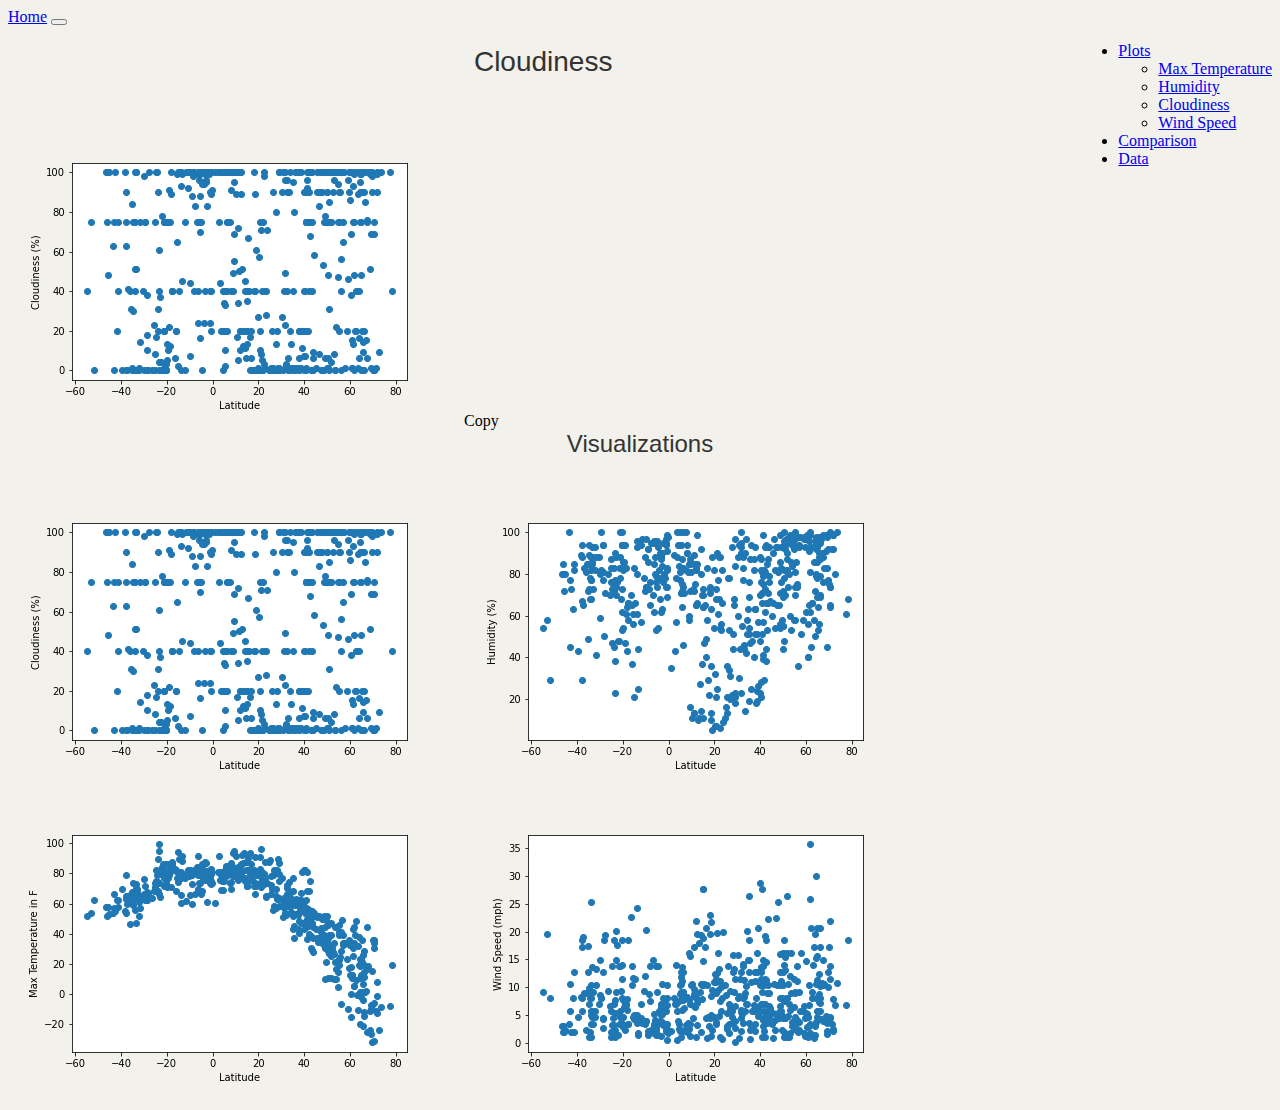
==== WebVisualizations/cloud.html @ 7ca65922 "Add files via upload" ====
<!DOCTYPE html>
<html lang="en">
  <head>
      <meta charset="UTF-8">
      <title>Cloudiness</title>
      <link href="https://cdn.jsdelivr.net/npm/bootstrap@5.0.0-beta3/dist/css/bootstrap.min.css" rel="stylesheet" integrity="sha384-eOJMYsd53ii+scO/bJGFsiCZc+5NDVN2yr8+0RDqr0Ql0h+rP48ckxlpbzKgwra6" crossorigin="anonymous">
<script src="https://cdn.jsdelivr.net/npm/bootstrap@5.0.0-beta3/dist/js/bootstrap.bundle.min.js" integrity="sha384-JEW9xMcG8R+pH31jmWH6WWP0WintQrMb4s7ZOdauHnUtxwoG2vI5DkLtS3qm9Ekf" crossorigin="anonymous"></script>
<link rel="stylesheet" type="text/css" href="./assets/style.css">     
</head>
<body>
  <nav class="navbar navbar-expand-lg navbar-dark bg-dark">
    <div class="container-fluid">
      <div class = "nav">
      <a class="navbar-brand" href="./index.html">Home</a>
      <button class="navbar-toggler" type="button" data-bs-toggle="collapse" data-bs-target="#navbarNavDarkDropdown" aria-controls="navbarNavDarkDropdown" aria-expanded="false" aria-label="Toggle navigation">
        <span class="navbar-toggler-icon"></span>
      </button>
      <div class="collapse navbar-collapse" id="navbarNavDarkDropdown">
        <ul class="navbar-nav">
          <li class="nav-item dropdown">
            <a class="nav-link dropdown-toggle" href="#" id="navbarDarkDropdownMenuLink" role="button" data-bs-toggle="dropdown" aria-expanded="false">
              Plots
            </a>
            <ul class="dropdown-menu dropdown-menu-dark" aria-labelledby="navbarDarkDropdownMenuLink">
              <li><a class="dropdown-item" href="./temp.html">Max Temperature</a></li>
              <li><a class="dropdown-item" href="./humidity.html">Humidity</a></li>
              <li><a class="dropdown-item" href="./cloud.html">Cloudiness</a></li>
              <li><a class="dropdown-item" href="./wind.html">Wind Speed</a></li>
            </ul>
          </li>
          <li class="nav-item">
            <a class="nav-link" href="./comparison.html" role="button" aria-expanded="false">
              Comparison
            </a> </li>
            <li class="nav-item">
                <a class="nav-link" href="./data.html" role="button" aria-expanded="false">
                  Data
                </a> </li>
        </ul>
      </div>
      </div>
    </div>
  </nav>


  <div class="col">
    <p class="h1">Cloudiness</p>
</div>

<div class="row">
  <div class="col-md-8">
      <img src="./visualizations/LatvCloud.png">
      Copy
  </div>
  <div class="col-md-2">
    <div class="h2">Visualizations</div>
   
  <a href="./cloud.html"><img src="./visualizations/LatvCloud.png" class="img-fluid"></a>
     <a href="./humidity.html"><img src="./visualizations/LatvHum.png" class="img-fluid"></a>
     <a href="./temp.html"><img src="./visualizations/LatvTemp.png" class="img-fluid"></a>
  <a href="./wind.html"><img src="./visualizations/LatvWind.png" class="img-fluid"></a></div>
        
    
</div>
  </div>
</body>
</html>
---- WebVisualizations/assets/style.css ----
body{
    background: #efeee7cf;  
  }

img {
    padding: 10px;
  }

.copy {
    margin: 20 !important;
    font-family: Garamond, Georgia, "Times New Roman", Times, serif;
    font-size: 18px;
    line-height: 150%;
    color: #333;
  }

  .h1 {
    padding: 20px 0;
    margin: 0;
    margin-bottom: 20px;
    font-size: 28px;
    color: #333;
    text-align: center;
    font-family: Verdana, Arial, Helvetica, sans-serif;
  }
  
  .h2 {
    font-size: 24px;
    color: #333;
    font-family: Verdana, Arial, Helvetica, sans-serif;
    text-align: center;
    margin-bottom: 20px;
  }
  
  .navbar-nav{
    float:right;
  }
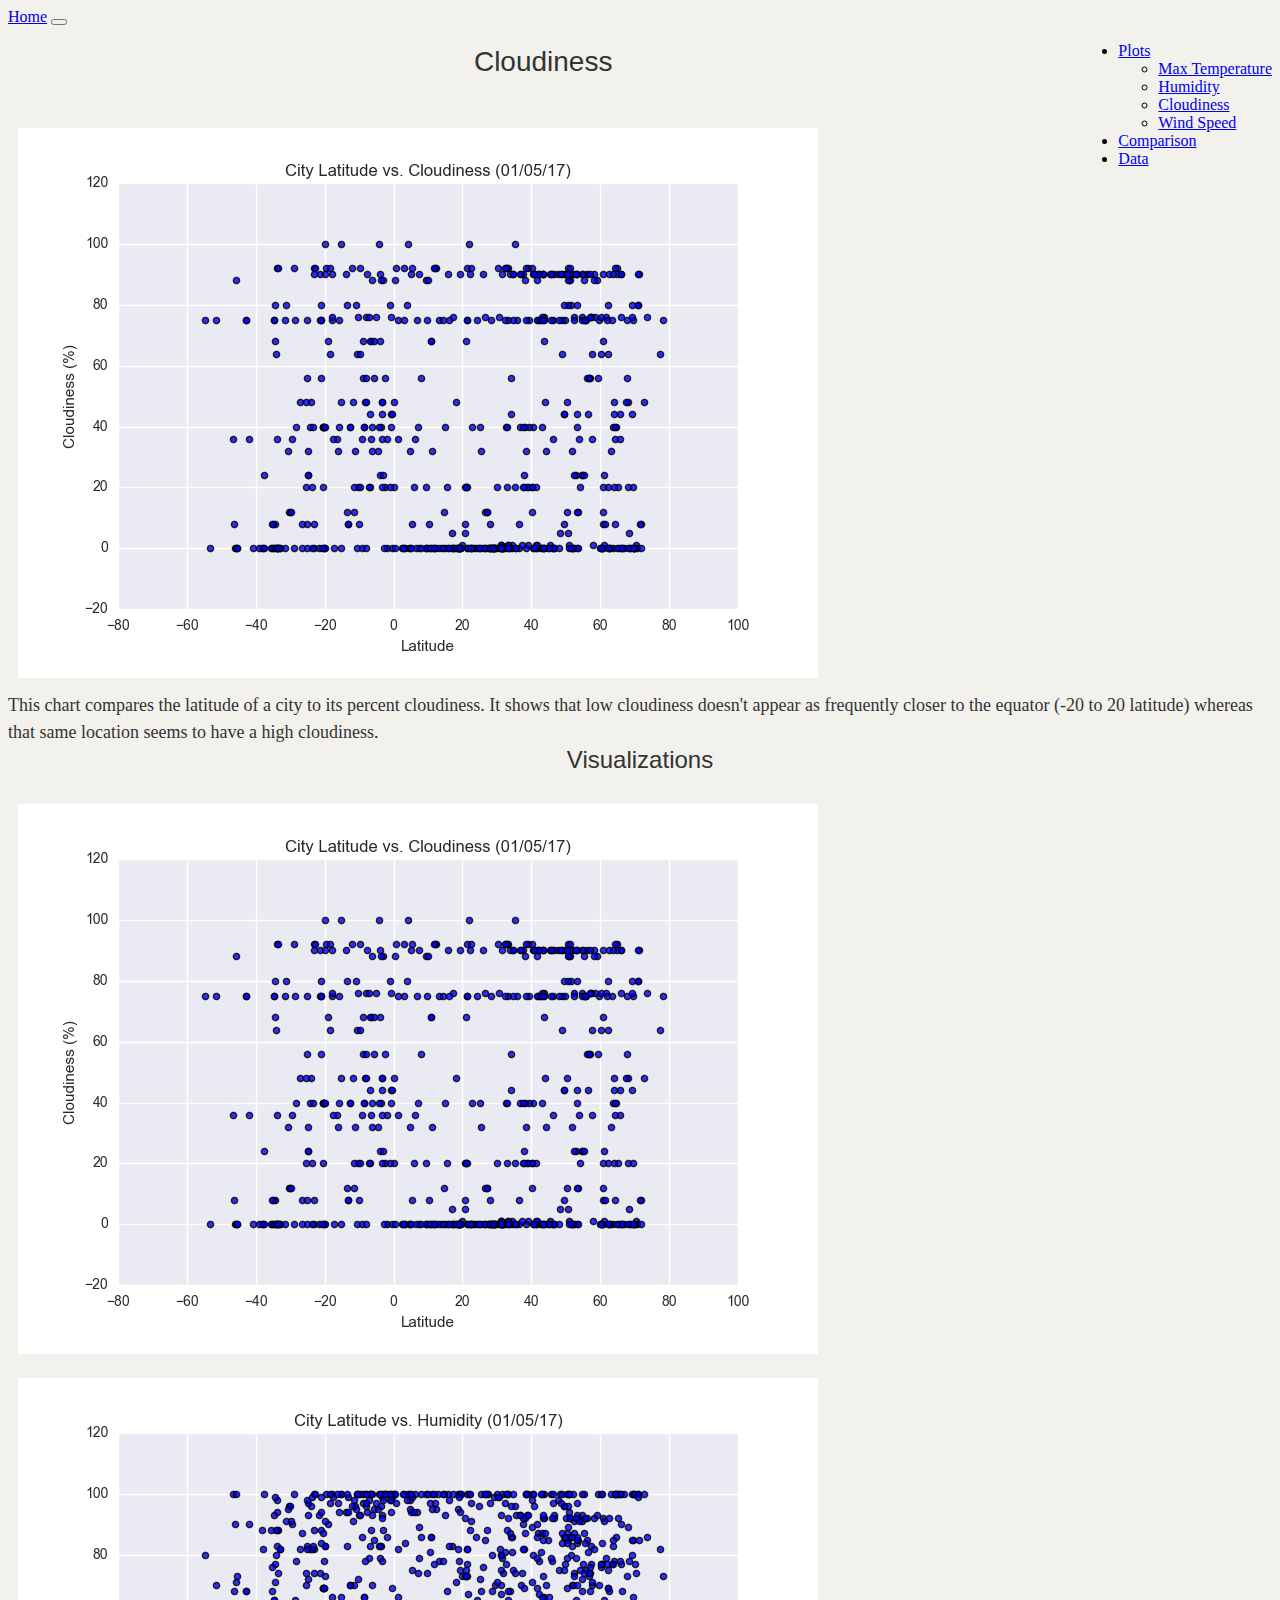
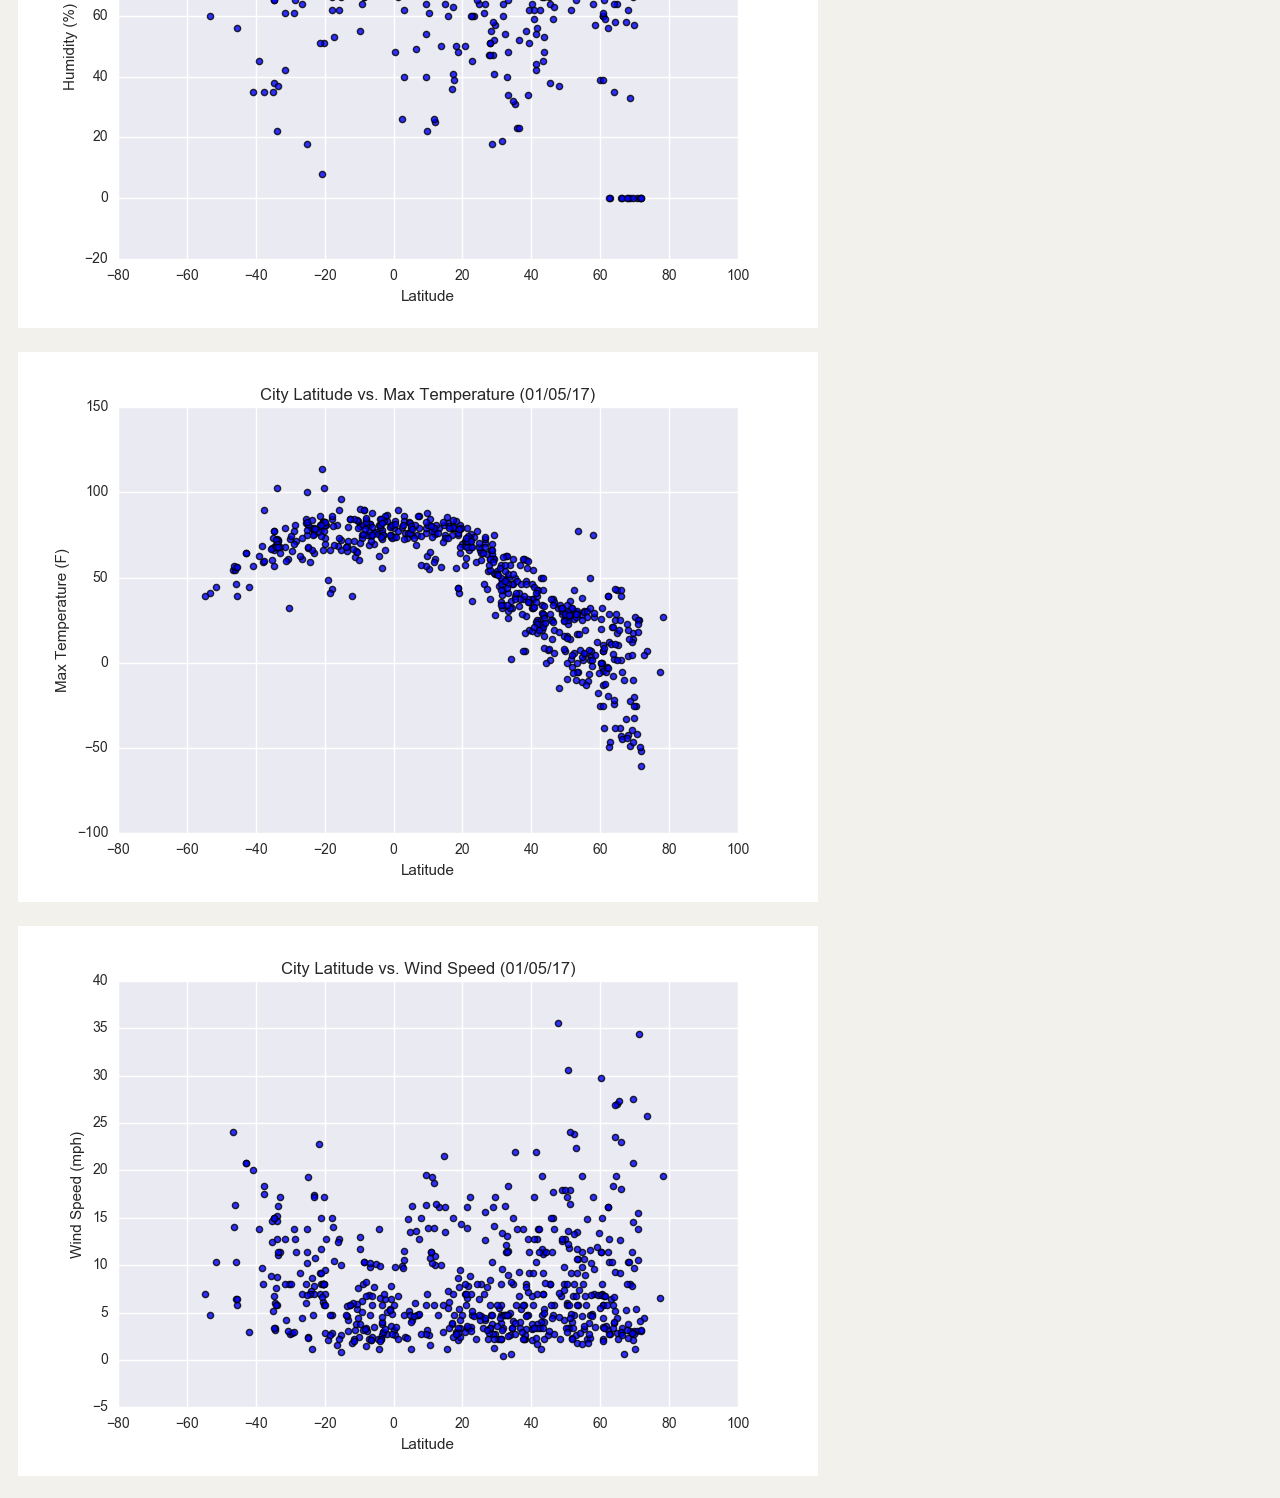
==== commit 30edc4fd: "Add files via upload" ====
--- a/WebVisualizations/cloud.html
+++ b/WebVisualizations/cloud.html
@@ -50,7 +50,7 @@
 <div class="row">
   <div class="col-md-8">
       <img src="./visualizations/LatvCloud.png">
-      Copy
+      <div class="copy">This chart compares the latitude of a city to its percent cloudiness. It shows that low cloudiness doesn't appear as frequently closer to the equator (-20 to 20 latitude) whereas that same location seems to have a high cloudiness.</div>
   </div>
   <div class="col-md-2">
     <div class="h2">Visualizations</div>
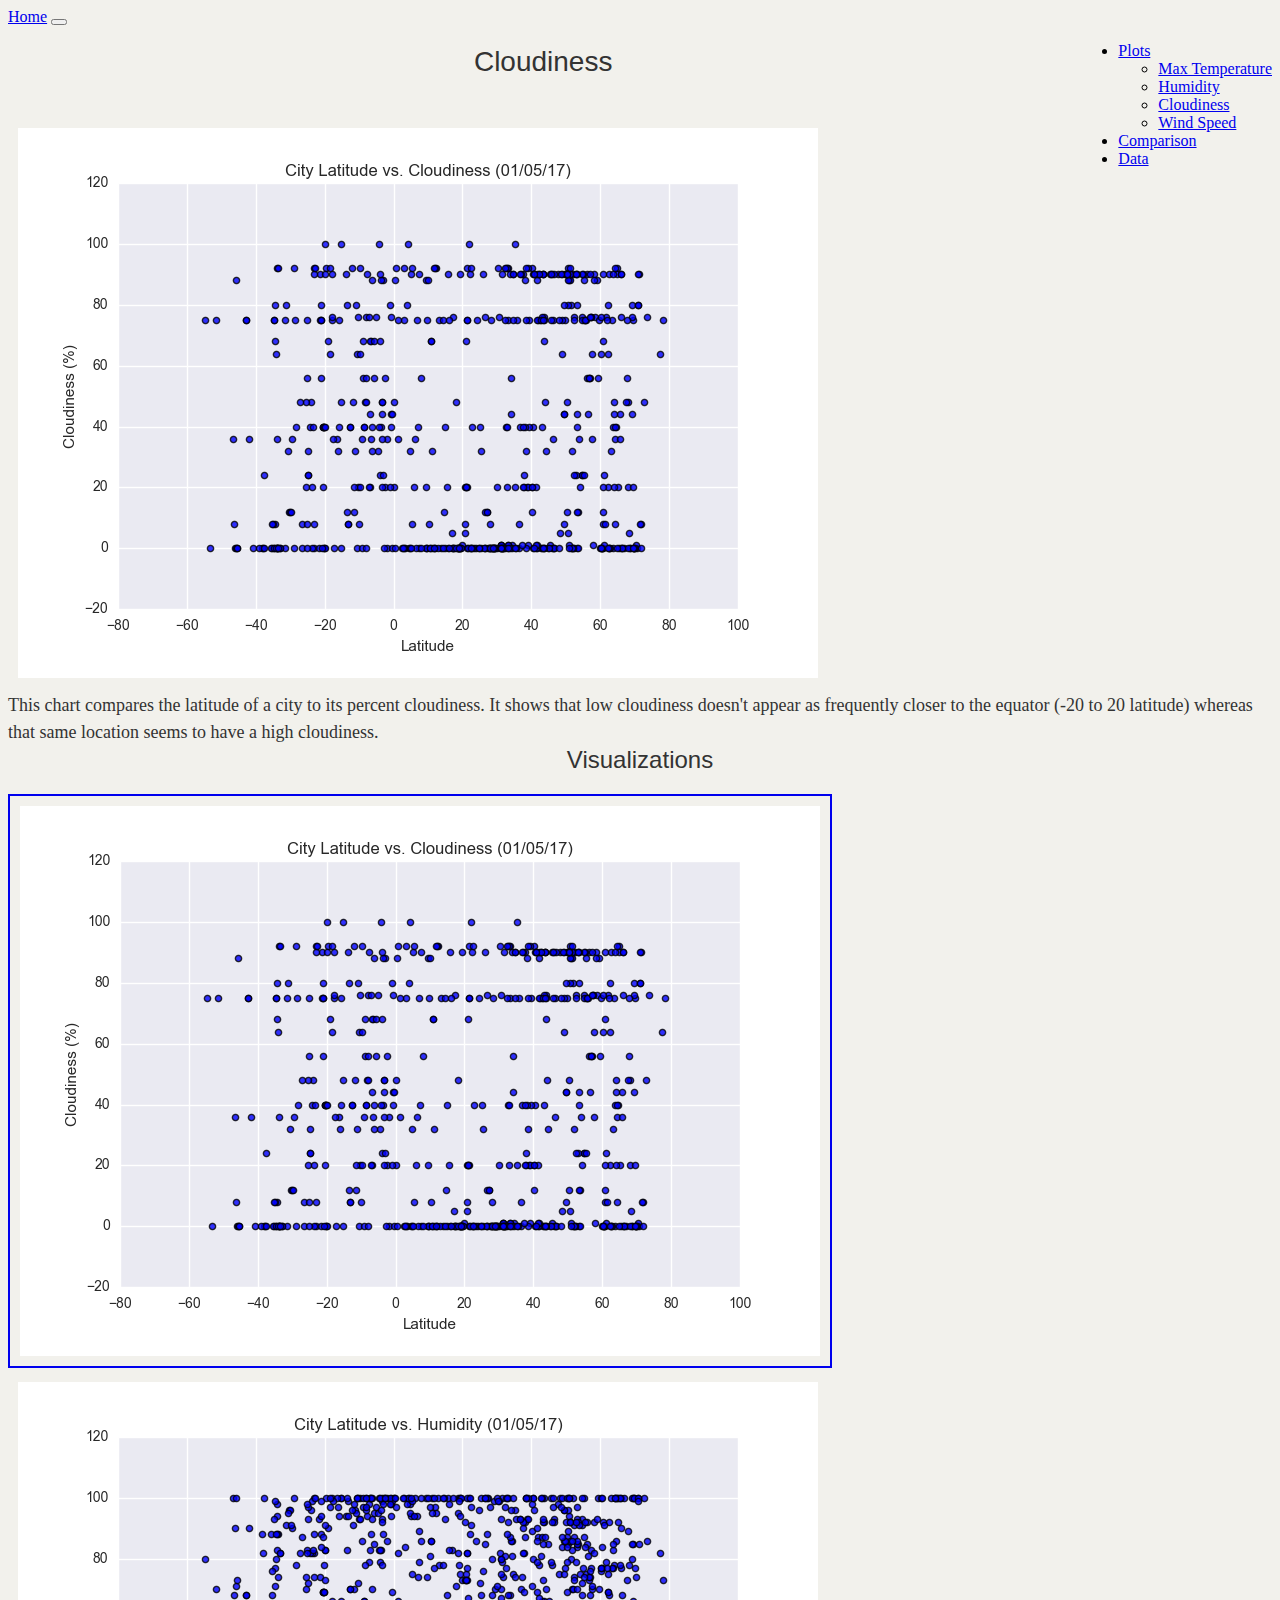
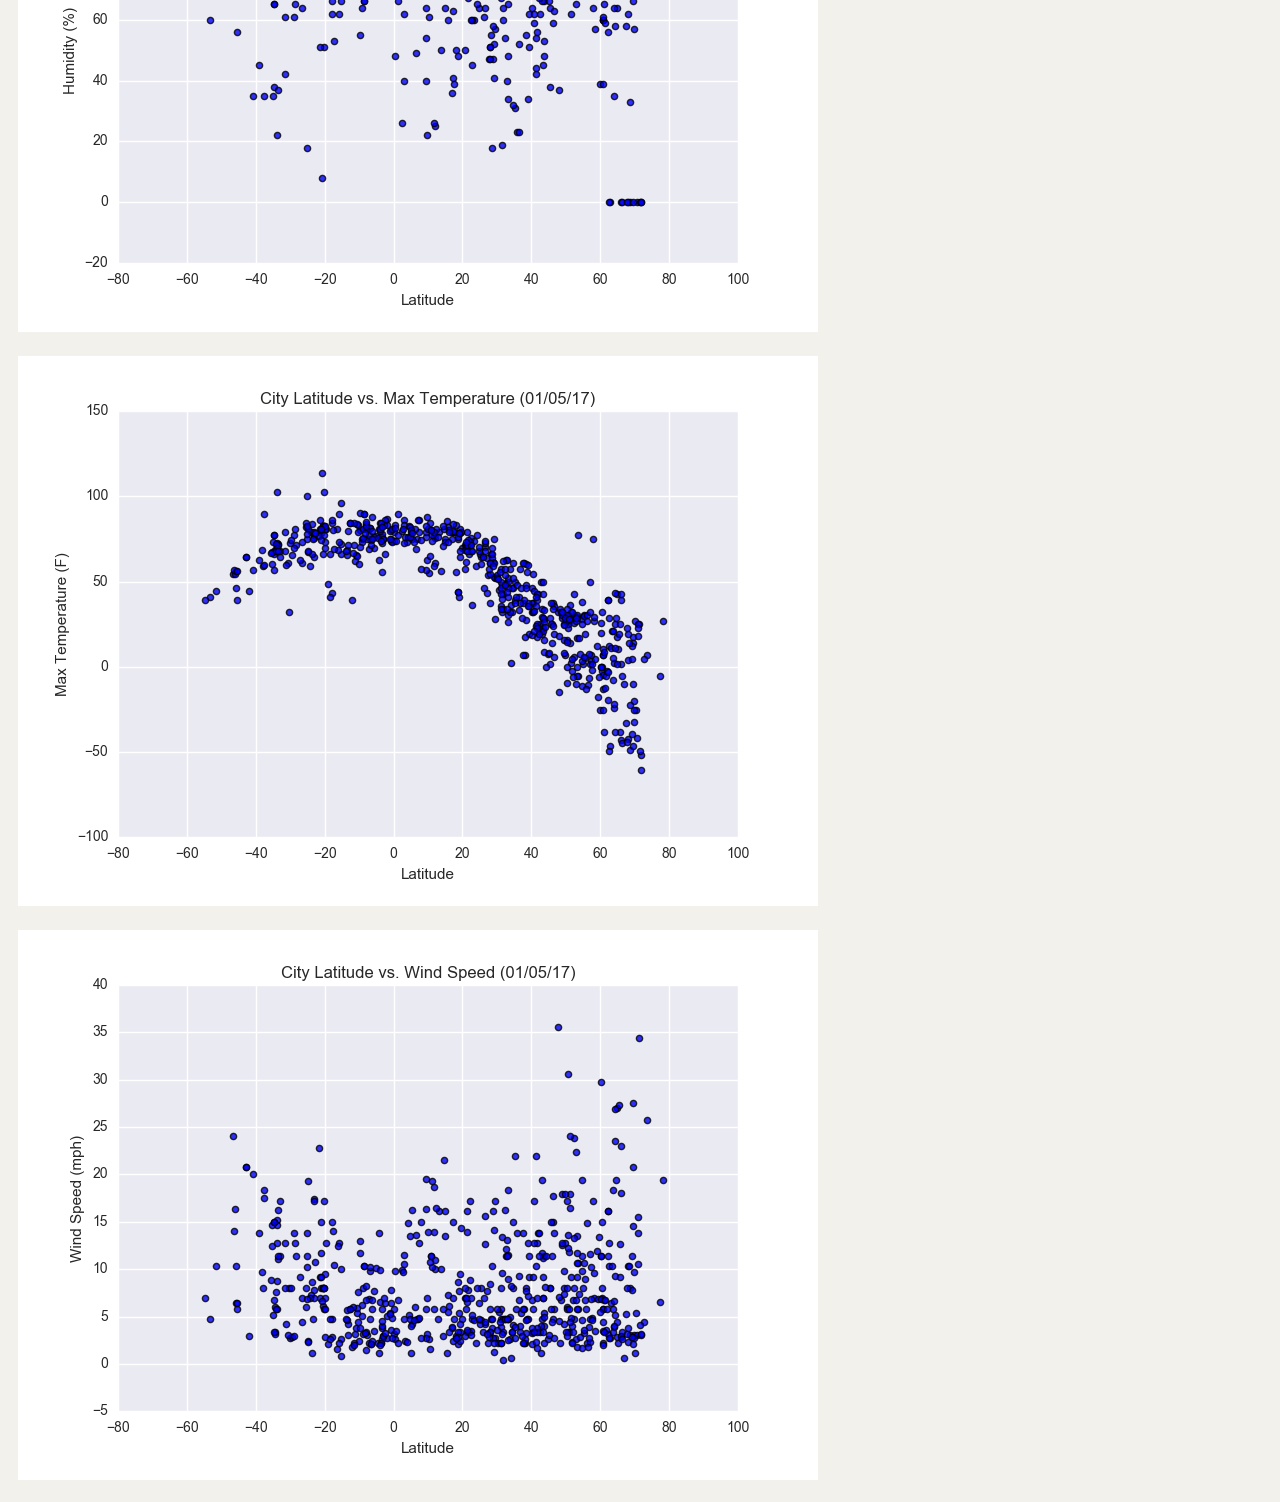
==== commit 90edc78e: "Add files via upload" ====
--- a/WebVisualizations/cloud.html
+++ b/WebVisualizations/cloud.html
@@ -2,6 +2,7 @@
 <html lang="en">
   <head>
       <meta charset="UTF-8">
+      <meta name="viewport" content="width=device-width, initial-scale=1.0">
       <title>Cloudiness</title>
       <link href="https://cdn.jsdelivr.net/npm/bootstrap@5.0.0-beta3/dist/css/bootstrap.min.css" rel="stylesheet" integrity="sha384-eOJMYsd53ii+scO/bJGFsiCZc+5NDVN2yr8+0RDqr0Ql0h+rP48ckxlpbzKgwra6" crossorigin="anonymous">
 <script src="https://cdn.jsdelivr.net/npm/bootstrap@5.0.0-beta3/dist/js/bootstrap.bundle.min.js" integrity="sha384-JEW9xMcG8R+pH31jmWH6WWP0WintQrMb4s7ZOdauHnUtxwoG2vI5DkLtS3qm9Ekf" crossorigin="anonymous"></script>
@@ -49,20 +50,20 @@
 
 <div class="row">
   <div class="col-md-8">
-      <img src="./visualizations/LatvCloud.png">
+      <img src="./visualizations/LatvCloud.png" class="img-fluid">
       <div class="copy">This chart compares the latitude of a city to its percent cloudiness. It shows that low cloudiness doesn't appear as frequently closer to the equator (-20 to 20 latitude) whereas that same location seems to have a high cloudiness.</div>
   </div>
   <div class="col-md-2">
     <div class="h2">Visualizations</div>
    
-  <a href="./cloud.html"><img src="./visualizations/LatvCloud.png" class="img-fluid"></a>
-     <a href="./humidity.html"><img src="./visualizations/LatvHum.png" class="img-fluid"></a>
-     <a href="./temp.html"><img src="./visualizations/LatvTemp.png" class="img-fluid"></a>
-  <a href="./wind.html"><img src="./visualizations/LatvWind.png" class="img-fluid"></a></div>
+  <a href="./cloud.html"><img src="./visualizations/LatvCloud.png" class="img-fluid active_img image_link"></a>
+     <a href="./humidity.html"><img src="./visualizations/LatvHum.png" class="img-fluid image_link"></a>
+     <a href="./temp.html"><img src="./visualizations/LatvTemp.png" class="img-fluid image_link"></a>
+  <a href="./wind.html"><img src="./visualizations/LatvWind.png" class="img-fluid image_link"></a></div>
         
-    
+    </div>
 </div>
-  </div>
+ 
 </body>
 </html>
 
--- a/WebVisualizations/assets/style.css
+++ b/WebVisualizations/assets/style.css
@@ -5,8 +5,23 @@
 
 img {
     padding: 10px;
+    display: inline-block;
   }
+.image_link:hover {
+   opacity: 0.5;
+}
 
+th {
+  text-align: center;
+  background: #333;  
+  color: #efeee7cf;
+}
+
+.active_img {
+  border-color: rgb(10, 98, 101);
+  border: 2px;
+  border-style: solid;
+}
 .copy {
     margin: 20 !important;
     font-family: Garamond, Georgia, "Times New Roman", Times, serif;
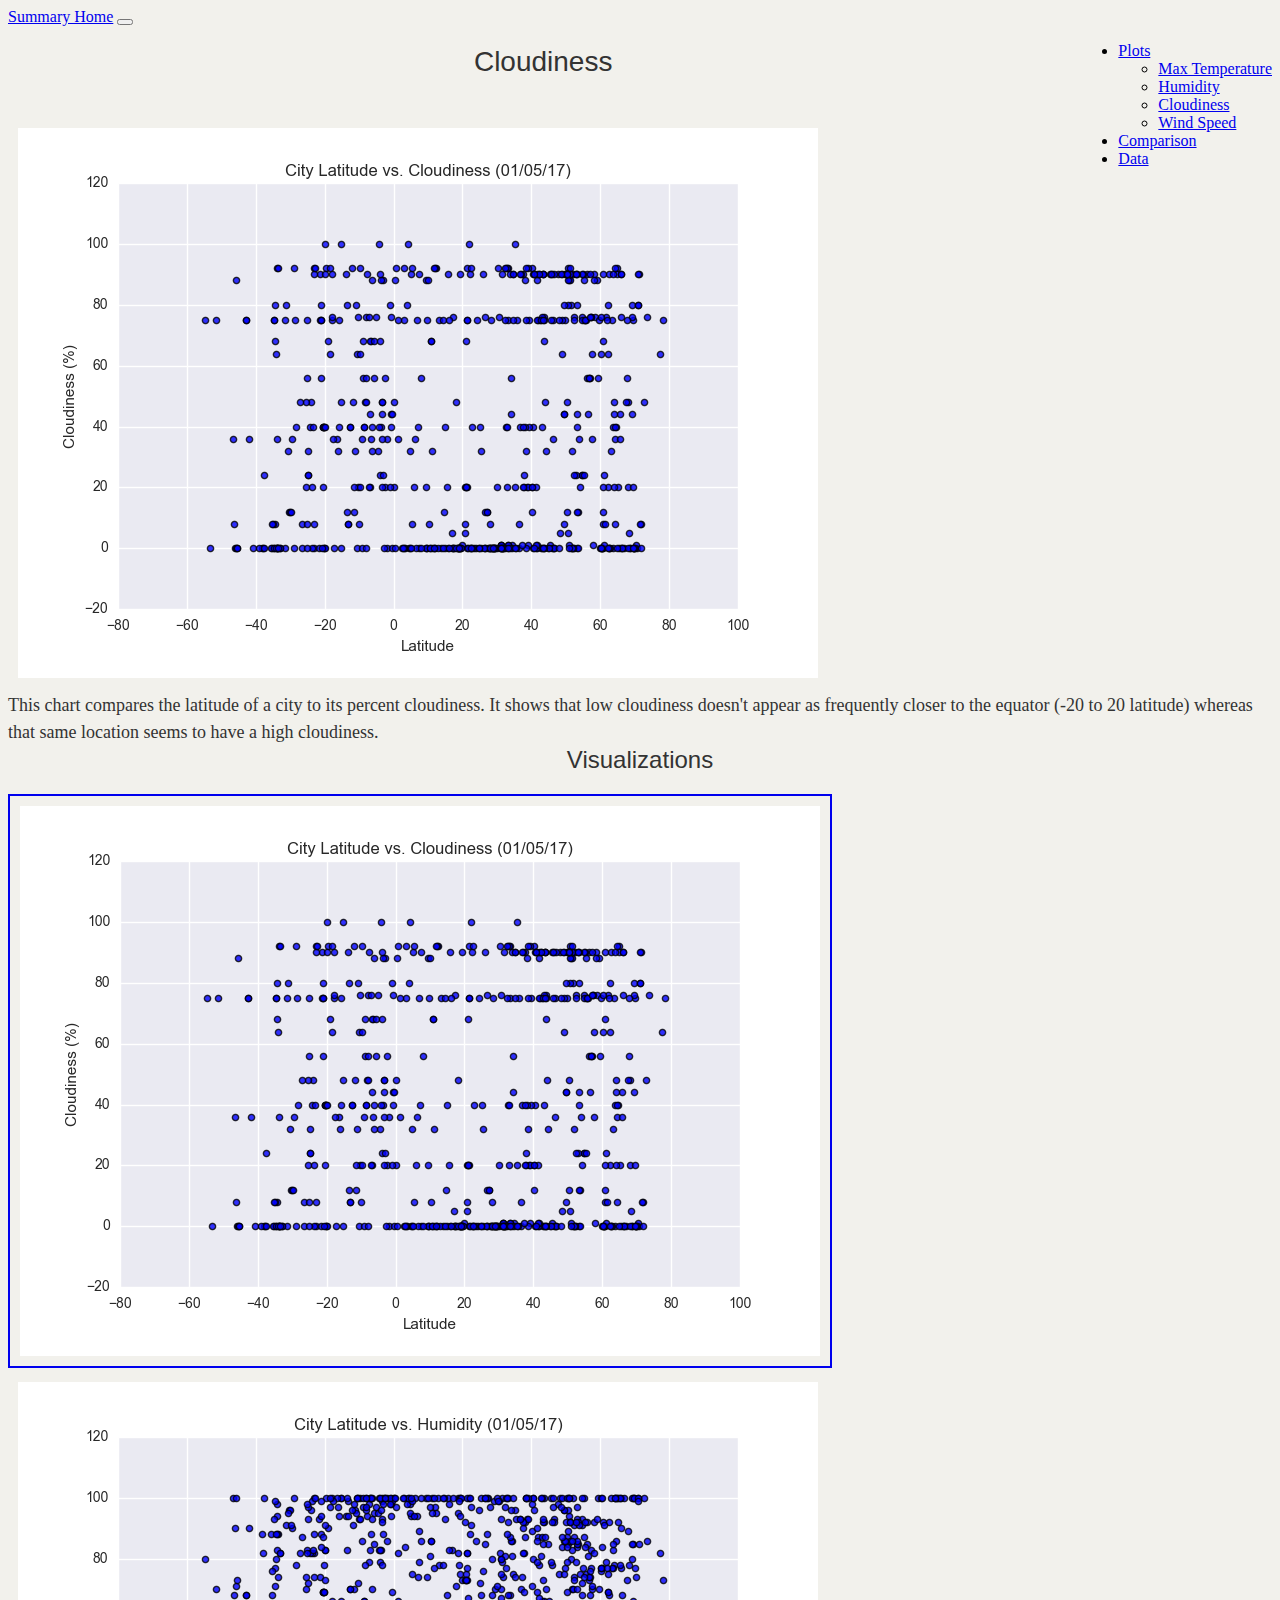
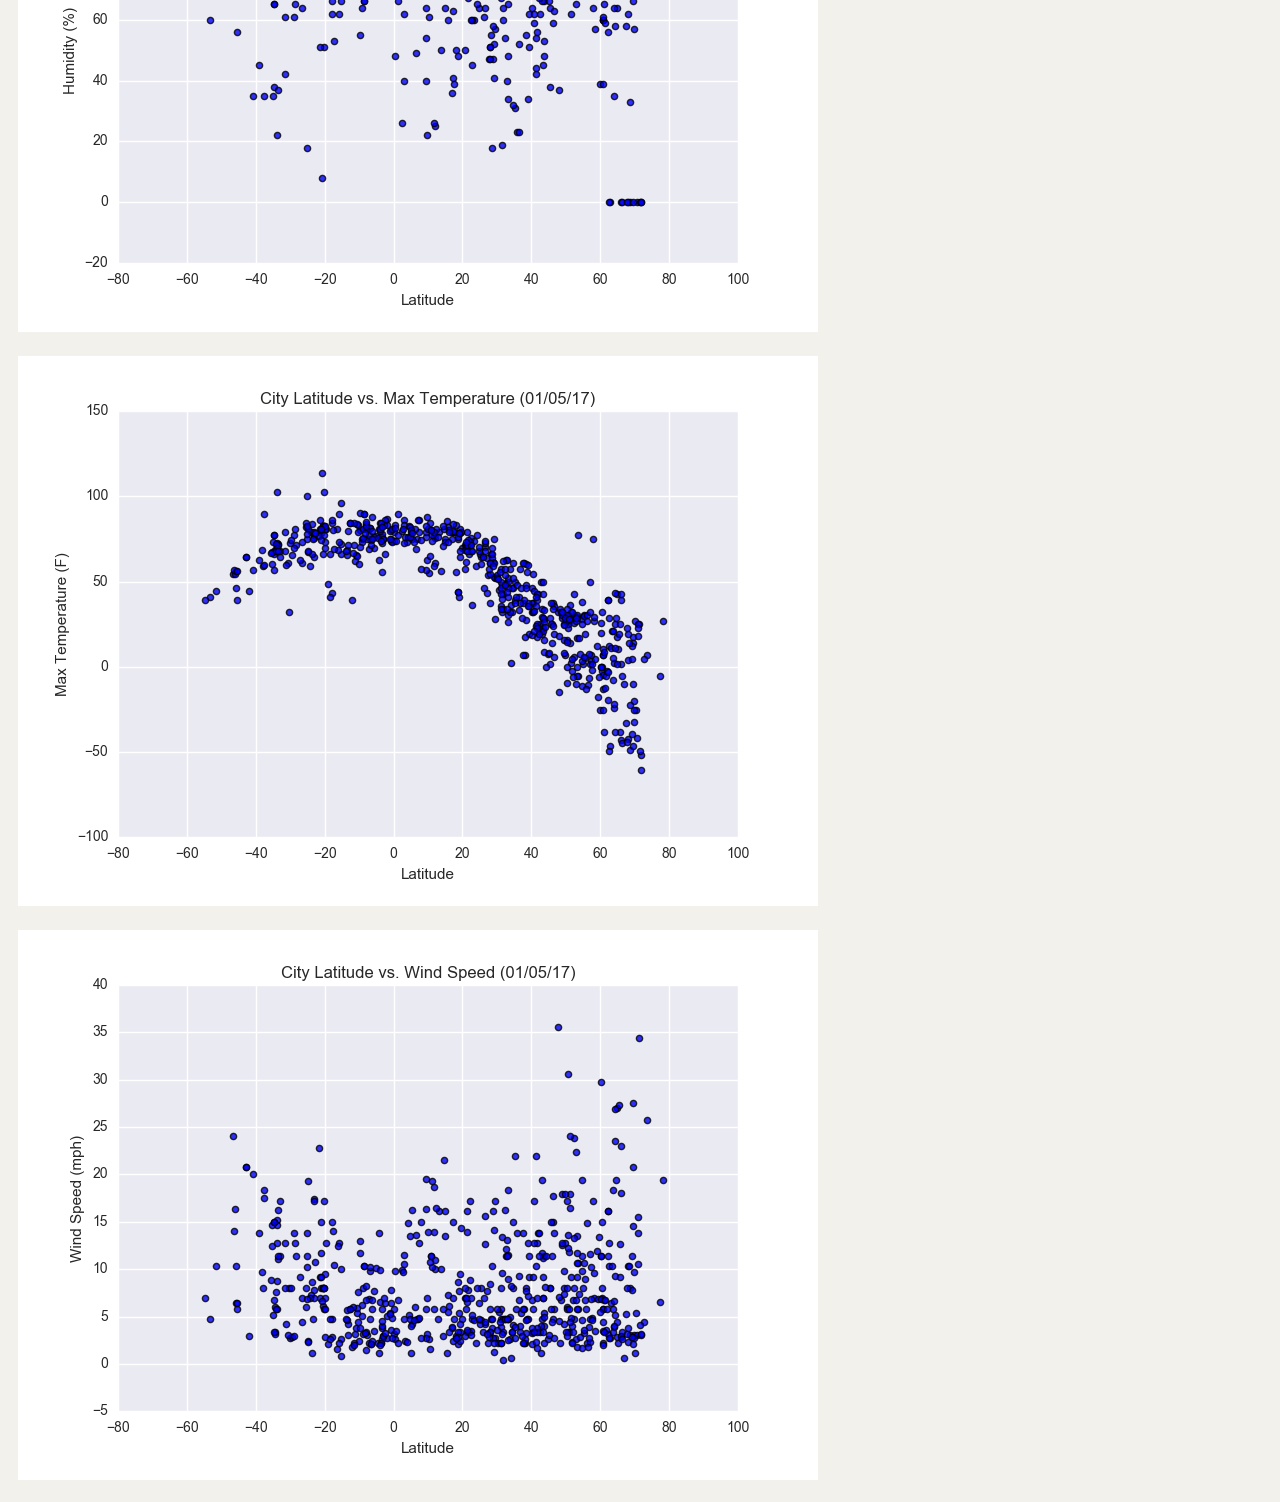
==== commit 671cd33c: "Add files via upload" ====
--- a/WebVisualizations/cloud.html
+++ b/WebVisualizations/cloud.html
@@ -12,7 +12,7 @@
   <nav class="navbar navbar-expand-lg navbar-dark bg-dark">
     <div class="container-fluid">
       <div class = "nav">
-      <a class="navbar-brand" href="./index.html">Home</a>
+      <a class="navbar-brand" href="./index.html">Summary Home</a>
       <button class="navbar-toggler" type="button" data-bs-toggle="collapse" data-bs-target="#navbarNavDarkDropdown" aria-controls="navbarNavDarkDropdown" aria-expanded="false" aria-label="Toggle navigation">
         <span class="navbar-toggler-icon"></span>
       </button>
@@ -43,7 +43,7 @@
     </div>
   </nav>
 
-
+<div class="container">
   <div class="col">
     <p class="h1">Cloudiness</p>
 </div>
@@ -62,7 +62,7 @@
   <a href="./wind.html"><img src="./visualizations/LatvWind.png" class="img-fluid image_link"></a></div>
         
     </div>
-</div>
+</div></div>
  
 </body>
 </html>
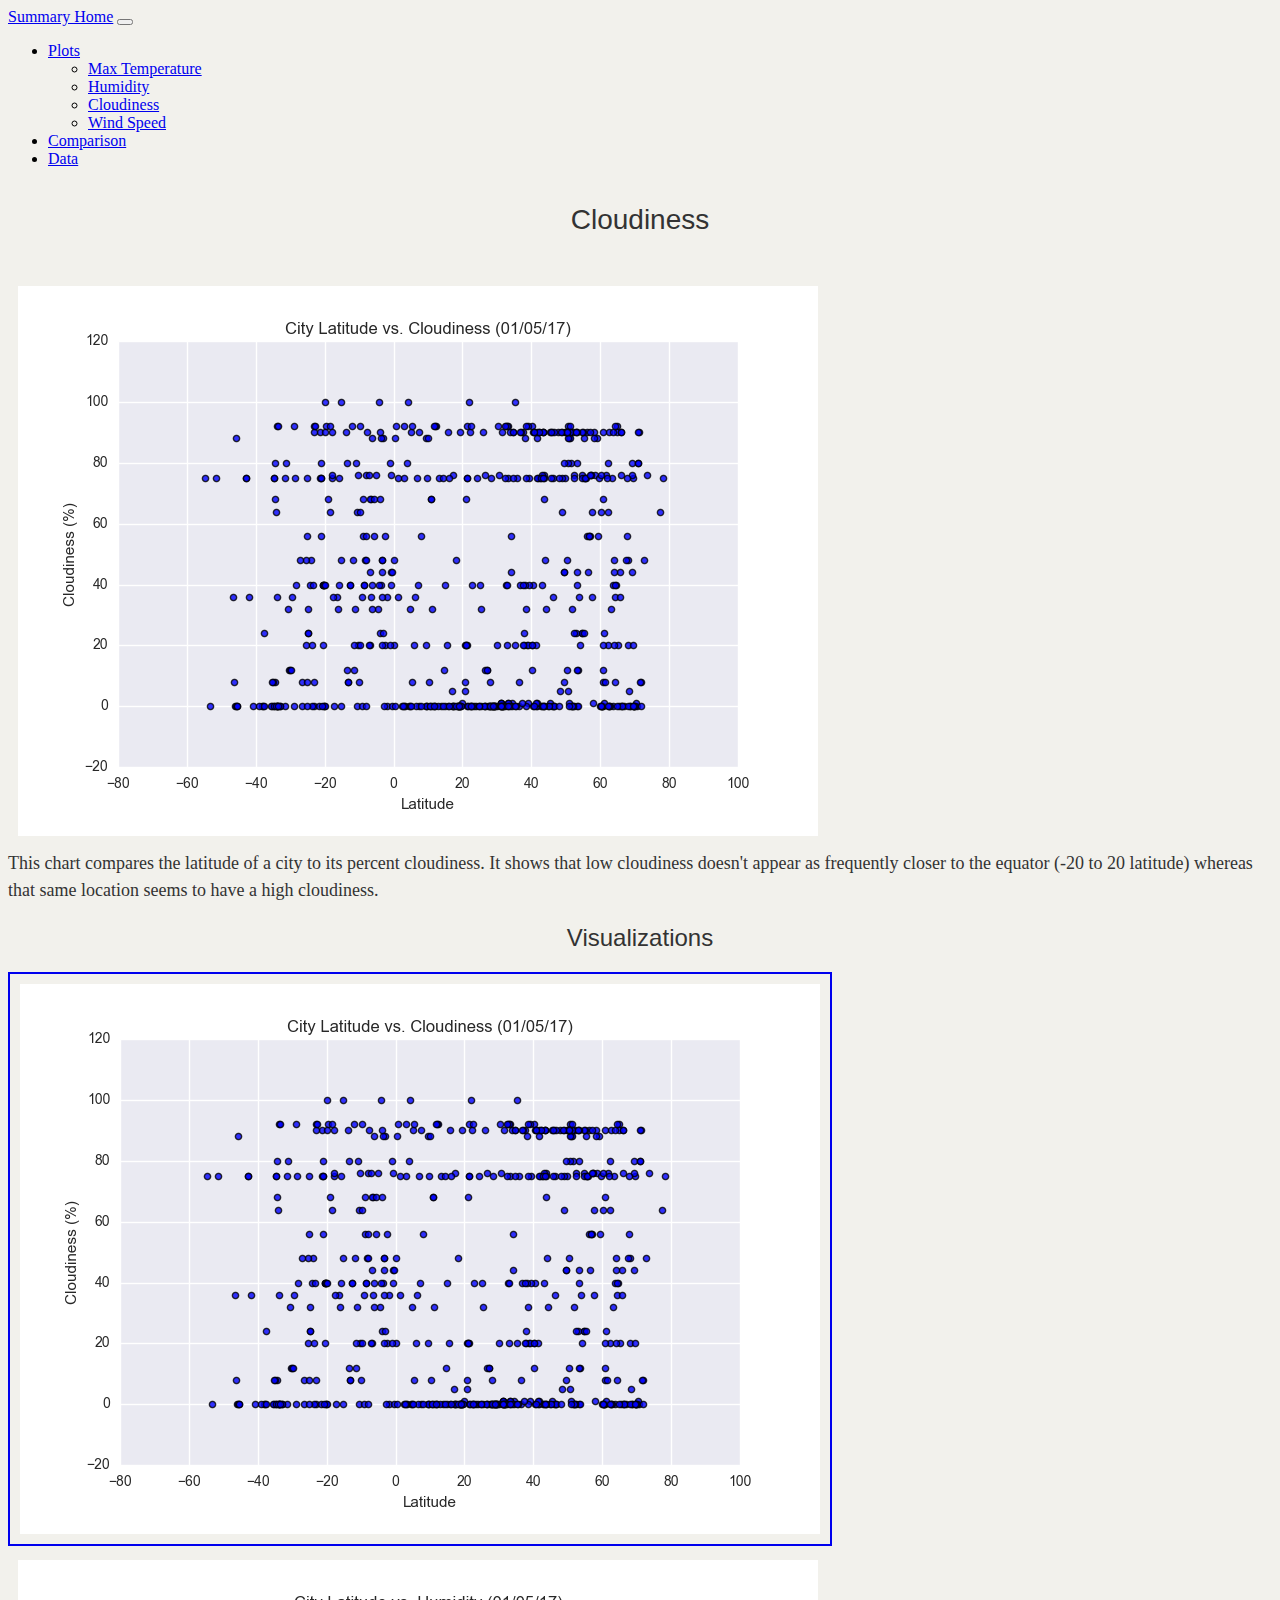
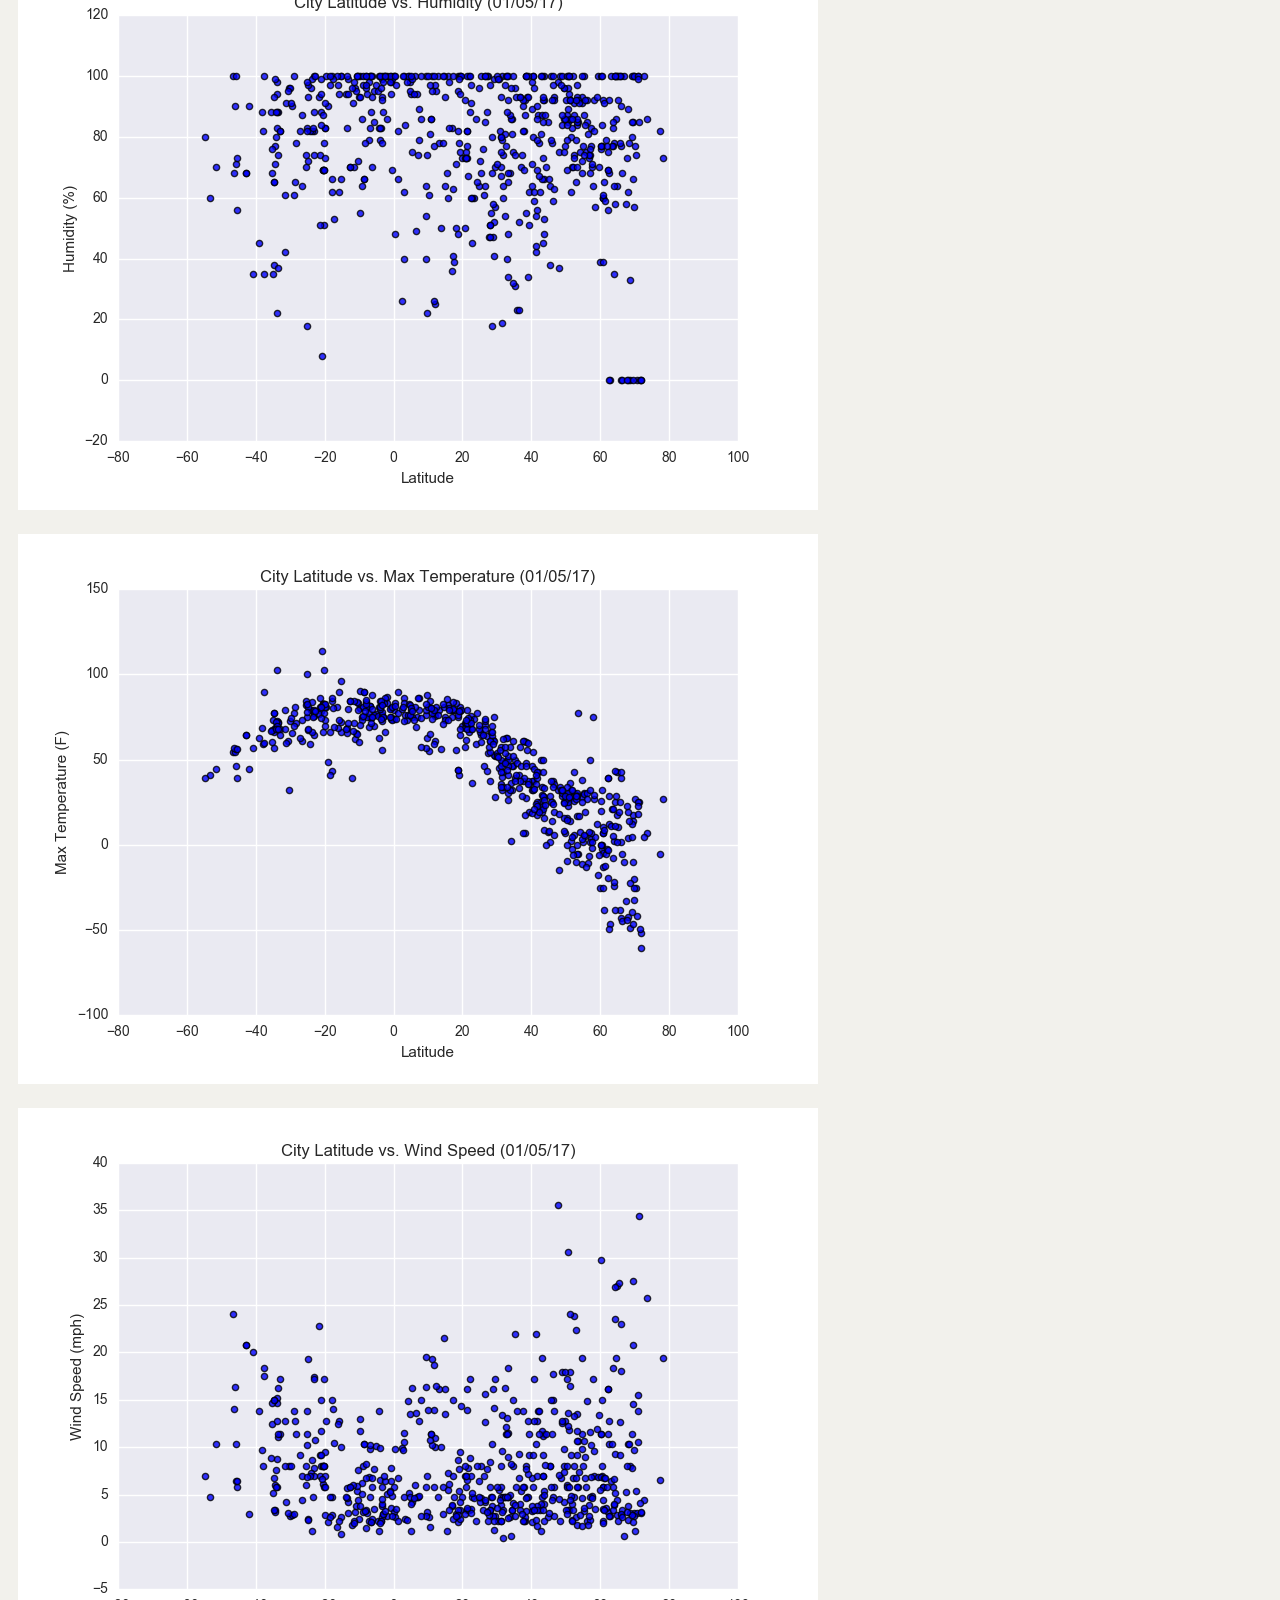
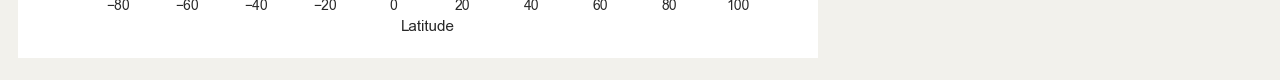
==== commit d97b9786: "Add files via upload" ====
--- a/WebVisualizations/cloud.html
+++ b/WebVisualizations/cloud.html
@@ -53,7 +53,7 @@
       <img src="./visualizations/LatvCloud.png" class="img-fluid">
       <div class="copy">This chart compares the latitude of a city to its percent cloudiness. It shows that low cloudiness doesn't appear as frequently closer to the equator (-20 to 20 latitude) whereas that same location seems to have a high cloudiness.</div>
   </div>
-  <div class="col-md-2">
+  <div class="col-md-2 col-sm-3 col-xs-3">
     <div class="h2">Visualizations</div>
    
   <a href="./cloud.html"><img src="./visualizations/LatvCloud.png" class="img-fluid active_img image_link"></a>
--- a/WebVisualizations/assets/style.css
+++ b/WebVisualizations/assets/style.css
@@ -46,10 +46,6 @@
     font-family: Verdana, Arial, Helvetica, sans-serif;
     text-align: center;
     margin-bottom: 20px;
+    margin-top: 20px;
   }
-  
-  .navbar-nav{
-    float:right;
-  }
-
   